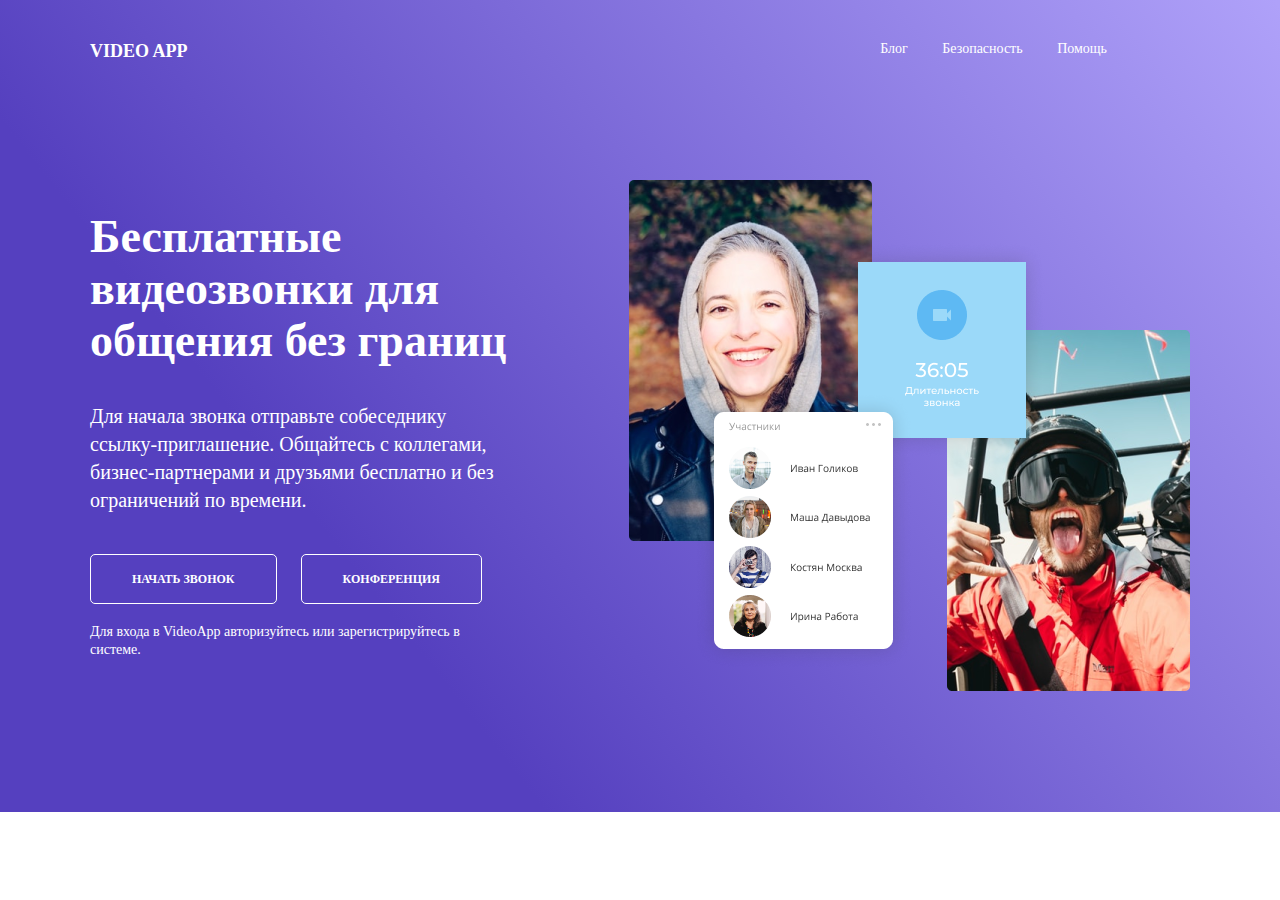
==== Урок 9/index.html @ ec628450 "My first practice project" ====
<!DOCTYPE html>
<html lang="ru">
<head>
    <meta charset="UTF-8">
    <meta http-equiv="X-UA-Compatible" content="IE=edge">
    <meta name="viewport" content="width=device-width, initial-scale=1.0">
    <link rel="stylesheet" href="css/normalize.css">
    <link rel="stylesheet" href="css/styles.css">
    <title>VideoApp</title>
</head>
<body>
    <div class="wrapper">
        <header class="header">
           <div class="container">
                <div class="header__logo">video app</div>
                <nav class="header__nav">
                    <a href="" class="header__item">Блог</a>
                    <a href="" class="header__item">Безопасность</a>
                    <a href="" class="header__item">Помощь</a>
                </nav>
           </div>
        </header>
        <div class="hero">
            <div class="container">
                <div class="hero__text">
                    <h1 class="hero__header">Бесплатные видеозвонки для общения без границ</h1>
                    <p class="hero__description">Для начала звонка отправьте собеседнику ссылку-приглашение. Общайтесь с коллегами, бизнес-партнерами и друзьями бесплатно и без ограничений по времени.</p>
                    <div class="hero__buttons">
                        <a href="#" class="hero__link">начать звонок</a>
                        <a href="#" class="hero__link">конференция</a>
                    </div>
                    <div class="hero__subtext">Для входа в VideoApp авторизуйтесь или зарегистрируйтесь в системе.
                    </div>
                </div>
                <div class="hero__img">
                    <img src="Images/hero-img.png" alt="">
                </div>
            </div>
        </div>
    </div>
    
</body>
</html>
---- Урок 9/css/styles.css ----
* {
    box-sizing: border-box;
    margin: 0;
    padding: 0;
}
.wrapper {
    background: linear-gradient(51.78deg, #5540BF 28.44%, #AFA1F9 99.76%);
    padding-bottom: 121px;
}

.header {
    padding-top: 40px;
    margin-bottom: 118px;
}

.container {
    width: 1100px;
    margin: 0 auto;
}

.header .container {
    padding-right: 83px;
    display: flex;
    justify-content: space-between;
}

.header__logo {
    font-family: 'Montserrat';
    font-style: normal;
    font-weight: 700;
    font-size: 18px;
    line-height: 22px;
    color: #FFFFFF;
    text-transform: uppercase;
}

.header__nav {
    font-family: 'Montserrat';
    font-style: normal;
    font-weight: 500;
    font-size: 14px;
    line-height: 17px;
}

.header__item {
    text-decoration: none;
    color: #FFFFFF;
}

.header__item:not(:last-child) {
    margin-right: 31px;
}

.hero__img {
    width: 561px;
    height: 511px;
}

.hero__img img {
    width: 100%;
    height: 100%;
    object-fit: contain;
}

.hero .container {
    display: flex;
    justify-content: space-between;
}

.hero__text {
    width: 46.4%;
}

.hero__header {
    font-weight: bold;
    font-size: 46px;
    line-height: 52px;
    color: #FFFFFF;
    margin-bottom: 35px;
}

.hero__description {
    max-width: 425px ;
    height: 112px;
    font-family: 'Open Sans';
    font-style: normal;
    font-weight: 400;
    font-size: 20px;
    line-height: 28px;
    color: #FFFFFF;
    margin-bottom: 55px;
}

.hero__link {
    font-weight: 600;
    font-size: 12px;
    line-height: 15px;
    text-transform: uppercase;
    color: white;
    text-decoration: none;
    border: solid 1px white;
    border-radius: 5px;
    padding: 17px 41px;
    margin-bottom: 36px;
}

.hero__link:first-child {
    margin-right: 20px;
}

.hero__link:hover {
    background-color: white;
    color: #5540BF;
}

.hero__buttons {
 margin-bottom: 36px;
}

.hero__subtext {
    font-weight: 400;
    font-size: 14px;
    line-height: 18px;
    color: #FFFFFF;
    max-width: 400px;
}
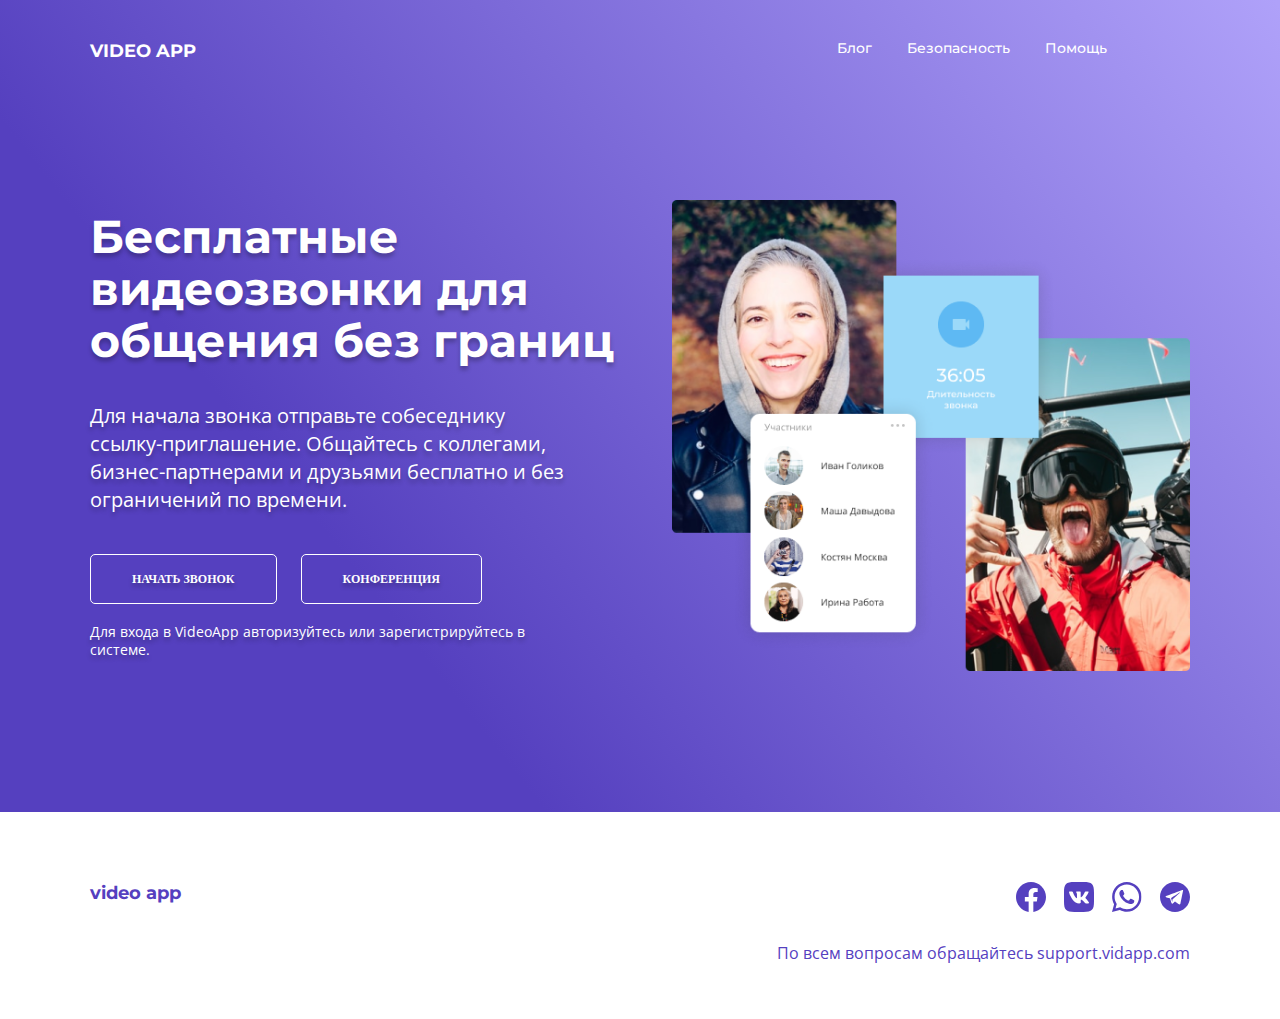
==== commit 27482a21: "the first practice project" ====
--- a/Урок 9/index.html
+++ b/Урок 9/index.html
@@ -4,6 +4,12 @@
     <meta charset="UTF-8">
     <meta http-equiv="X-UA-Compatible" content="IE=edge">
     <meta name="viewport" content="width=device-width, initial-scale=1.0">
+    <link rel="preconnect" href="https://fonts.googleapis.com">
+    <link rel="preconnect" href="https://fonts.gstatic.com" crossorigin>
+    <link href="https://fonts.googleapis.com/css2?family=Open+Sans&display=swap" rel="stylesheet">
+    <link rel="preconnect" href="https://fonts.googleapis.com">
+    <link rel="preconnect" href="https://fonts.gstatic.com" crossorigin>
+    <link href="https://fonts.googleapis.com/css2?family=Montserrat:wght@500;600;700&family=Open+Sans&display=swap" rel="stylesheet">
     <link rel="stylesheet" href="css/normalize.css">
     <link rel="stylesheet" href="css/styles.css">
     <title>VideoApp</title>
@@ -38,6 +44,30 @@
             </div>
         </div>
     </div>
+    <footer class="footer">
+        <div class="footer__container">
+            <div class="footer__logo"> video app </div>
+            <div class="footer__socials">
+                <div class="footer__icons">
+                    <div class="footer__icon">
+                        <img src="Images/facebook.svg" alt="">
+                    </div>
+                    <div class="footer__icon">
+                        <img src="Images/vk.svg" alt="">
+                    </div>
+                    <div class="footer__icon">
+                        <img src="Images/wa.svg" alt="">
+                    </div>
+                    <div class="footer__icon">
+                        <img src="Images/tg.svg" alt="">
+                    </div>
+                </div>
+                    <div class="footer__text">
+                        По всем вопросам обращайтесь support.vidapp.com
+                    </div>
+            </div>
+        </div>
+    </footer>
     
 </body>
 </html>--- a/Урок 9/css/styles.css
+++ b/Урок 9/css/styles.css
@@ -68,19 +68,24 @@
 }
 
 .hero__text {
-    width: 46.4%;
+    text-shadow: 0px 4px 4px rgba(0, 0, 0, 0.25);
+    width: 48.4%;
+    margin-right: 50px;
+    /** Выставил марджин, так как после подключения шрифта текст сдвинулся слишком близко к фото **/
 }
 
 .hero__header {
+    font-family: 'Montserrat';
     font-weight: bold;
     font-size: 46px;
     line-height: 52px;
     color: #FFFFFF;
     margin-bottom: 35px;
+    width: 540px;
 }
 
 .hero__description {
-    max-width: 425px ;
+    max-width: 474px ;
     height: 112px;
     font-family: 'Open Sans';
     font-style: normal;
@@ -118,9 +123,56 @@
 }
 
 .hero__subtext {
+    font-family: 'Open Sans';
+    font-style: normal;
     font-weight: 400;
     font-size: 14px;
     line-height: 18px;
     color: #FFFFFF;
-    max-width: 400px;
+    max-width: 474px;
 }
+
+.footer {
+    padding-top: 70px;
+    padding-bottom: 55px;
+}
+
+.footer__container {
+    width: 1100px;
+    margin: 0 auto;
+}
+
+.footer .footer__container {
+    display: flex;
+    justify-content: space-between;
+}
+
+
+
+.footer__icons {
+    display: flex;
+    margin-bottom: 26px;
+    justify-content: flex-end;
+}
+
+.footer__icon:not(:last-child) {
+    margin-right: 18px;
+}
+
+.footer__text {
+    font-family: 'Open Sans';
+    font-style: normal;
+    font-weight: 400;
+    font-size: 16px;
+    line-height: 22px;
+    color: #5540BF;
+}
+
+.footer__logo {
+    font-family: 'Montserrat';
+    font-style: normal;
+    font-weight: 700;
+    font-size: 18px;
+    line-height: 22px;
+    color: #5540BF;
+}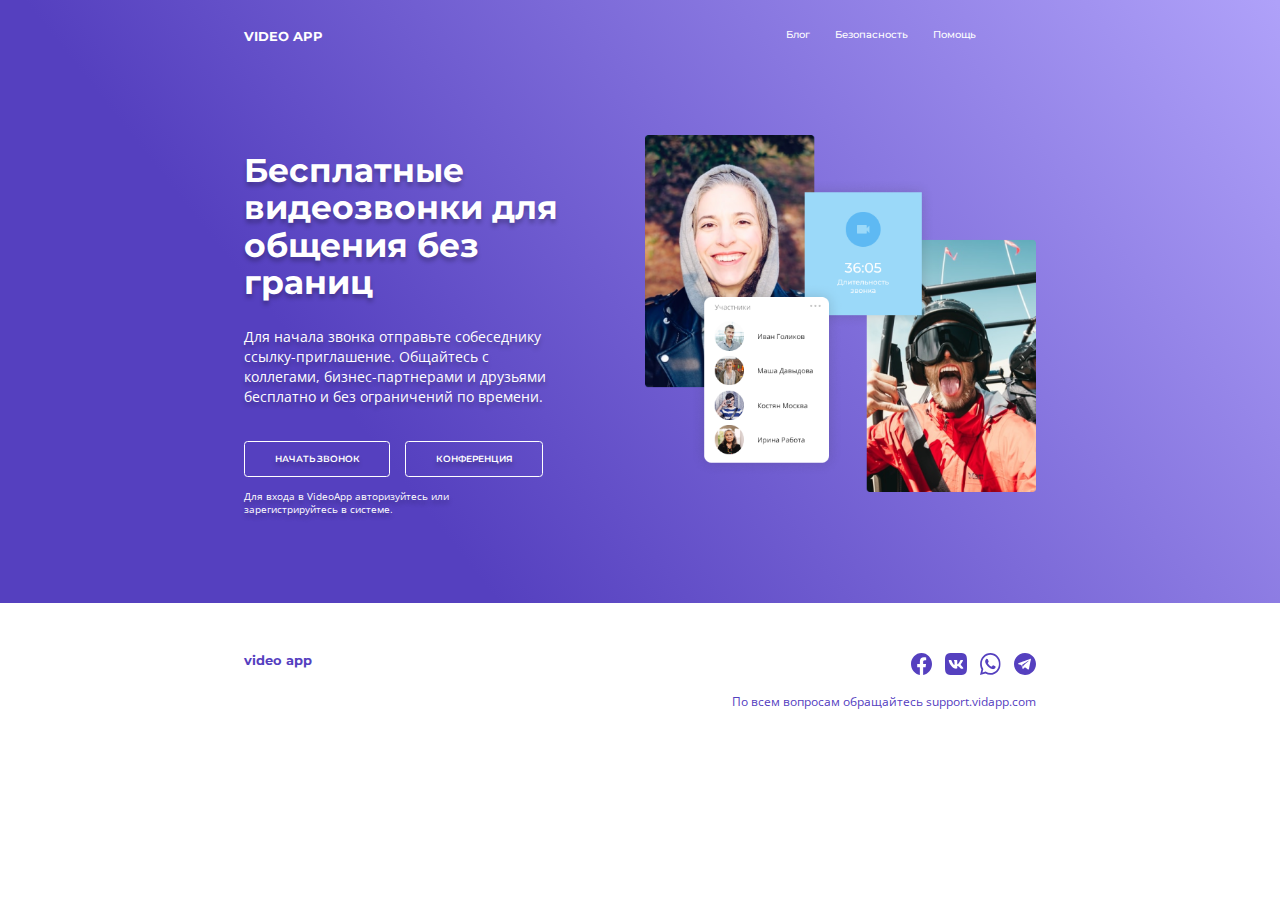
==== commit e1fbd722: "Update! Added mobile version" ====
--- a/Урок 9/index.html
+++ b/Урок 9/index.html
@@ -45,7 +45,7 @@
         </div>
     </div>
     <footer class="footer">
-        <div class="footer__container">
+        <div class="container">
             <div class="footer__logo"> video app </div>
             <div class="footer__socials">
                 <div class="footer__icons">
--- a/Урок 9/css/styles.css
+++ b/Урок 9/css/styles.css
@@ -3,43 +3,137 @@
     margin: 0;
     padding: 0;
 }
+
+html, body {
+    font-size: 62.5%;
+    font-family: Montserrat;
+}
+
+@media (max-width: 108em) {
+    html {
+      font-size: 9px;
+    }
+  }
+  
+  @media (max-width: 105em) {
+    html {
+      font-size: 8.75px;
+    }
+  }
+  
+  @media (max-width: 91.5em) {
+    html {
+      font-size: 7.9px;
+    }
+  }
+  
+  @media (max-width: 91em) {
+    html {
+      font-size: 8.4px;
+    }
+  }
+  
+  @media (max-width: 90em) {
+    html {
+      font-size: 7.9px;
+    }
+  }
+  
+  @media (max-width: 80em) {
+    html {
+      font-size: 7.2px
+    }
+  }
+  
+  @media (max-width: 72em) {
+    html {
+      font-size: 6.5px;
+    }
+  }
+  
+  @media (max-width: 64em) {
+    html {
+      font-size: 5.5px;
+    }
+  }
+  
+  @media (max-width: 48em) {
+    html {
+      font-size: 10px;
+    }
+  }
+  
+  @media (max-width: 44em) {
+    html {
+      font-size: 9px;
+    }
+  }
+  
+  @media (max-width: 38em) {
+    html {
+      font-size: 8px;
+    }
+  }
+  
+  @media (max-width: 34em) {
+    html {
+      font-size: 7px;
+    }
+  }
+  
+  @media (max-width: 30em) {
+    html {
+      font-size: 6px;
+    }
+  }
+  
+  @media (max-width: 26em) {
+    html {
+      font-size: 4.5px;
+    }
+  }
+  
+  @media (max-width: 21em) {
+    html {
+      font-size: 4.4px;
+    }
+  }
+
 .wrapper {
     background: linear-gradient(51.78deg, #5540BF 28.44%, #AFA1F9 99.76%);
-    padding-bottom: 121px;
+    padding-bottom: 12.1rem;
 }
 
 .header {
-    padding-top: 40px;
-    margin-bottom: 118px;
+    padding-top: 4rem;
+    margin-bottom: 11.8rem;
 }
 
 .container {
-    width: 1100px;
+    width: 110rem;
     margin: 0 auto;
 }
 
 .header .container {
-    padding-right: 83px;
+    padding-right: 8.3rem;
     display: flex;
     justify-content: space-between;
 }
 
 .header__logo {
     font-family: 'Montserrat';
-    font-style: normal;
-    font-weight: 700;
-    font-size: 18px;
-    line-height: 22px;
+    font-weight: bold;
+    font-size: 1.8rem;
+    line-height: 122%;
     color: #FFFFFF;
     text-transform: uppercase;
 }
 
 .header__nav {
     font-family: 'Montserrat';
-    font-style: normal;
     font-weight: 500;
-    font-size: 14px;
-    line-height: 17px;
+    font-size: 1.4rem;
+    line-height: 121%;
 }
 
 .header__item {
@@ -48,12 +142,12 @@
 }
 
 .header__item:not(:last-child) {
-    margin-right: 31px;
+    margin-right: 3.1rem;
 }
 
 .hero__img {
-    width: 561px;
-    height: 511px;
+    width: 56.1rem;
+    height: 51.1rem;
 }
 
 .hero__img img {
@@ -69,110 +163,206 @@
 
 .hero__text {
     text-shadow: 0px 4px 4px rgba(0, 0, 0, 0.25);
-    width: 48.4%;
-    margin-right: 50px;
+    width: 47.5%;
+    margin-right: 5rem;
+
     /** Выставил марджин, так как после подключения шрифта текст сдвинулся слишком близко к фото **/
 }
 
 .hero__header {
     font-family: 'Montserrat';
     font-weight: bold;
-    font-size: 46px;
-    line-height: 52px;
-    color: #FFFFFF;
-    margin-bottom: 35px;
-    width: 540px;
+    font-size: 4.6rem;
+    line-height: 113%;
+    color: #FFFFFF;
+    margin-bottom: 3.5rem;
 }
 
 .hero__description {
-    max-width: 474px ;
-    height: 112px;
+    max-width: 42.5rem;
     font-family: 'Open Sans';
-    font-style: normal;
-    font-weight: 400;
-    font-size: 20px;
-    line-height: 28px;
-    color: #FFFFFF;
-    margin-bottom: 55px;
+    font-weight: normal;
+    font-size: 2rem;
+    line-height: 140%;
+    color: #FFFFFF;
+    margin-bottom: 6.5rem;
 }
 
 .hero__link {
     font-weight: 600;
-    font-size: 12px;
-    line-height: 15px;
+    font-size: 1.2rem;
+    line-height: 125%;
     text-transform: uppercase;
     color: white;
     text-decoration: none;
-    border: solid 1px white;
-    border-radius: 5px;
-    padding: 17px 41px;
-    margin-bottom: 36px;
+    border: solid 0.1rem white;
+    border-radius: 0.5rem;
+    padding: 1.7rem 4.1rem;
 }
 
 .hero__link:first-child {
-    margin-right: 20px;
-}
-
-.hero__link:hover {
-    background-color: white;
-    color: #5540BF;
+    margin-right: 2rem;
 }
 
 .hero__buttons {
- margin-bottom: 36px;
+ margin-bottom: 3.5rem;
 }
 
 .hero__subtext {
     font-family: 'Open Sans';
-    font-style: normal;
-    font-weight: 400;
-    font-size: 14px;
-    line-height: 18px;
-    color: #FFFFFF;
-    max-width: 474px;
+    font-weight: normal;
+    font-size: 1.4rem;
+    line-height: 1.8rem;
+    color: #FFFFFF;
+    max-width: 40rem;
 }
 
 .footer {
-    padding-top: 70px;
-    padding-bottom: 55px;
-}
-
-.footer__container {
-    width: 1100px;
-    margin: 0 auto;
-}
-
-.footer .footer__container {
+    padding-top: 7rem;
+    padding-bottom: 5.5rem;
+}
+
+.footer .container {
     display: flex;
     justify-content: space-between;
 }
 
-
+.footer__logo {
+    font-weight: bold;
+    font-size: 1.8rem;
+    line-height: 122%;
+    color: #5540BF;
+}
+
+.footer__icon {
+    width: 3rem;
+    height: 3rem;
+}
+
+.footer__icon img {
+height: 100%;
+width: 100%;
+object-fit: contain;
+}
 
 .footer__icons {
     display: flex;
-    margin-bottom: 26px;
     justify-content: flex-end;
+    margin-bottom: 2.6rem;
 }
 
 .footer__icon:not(:last-child) {
-    margin-right: 18px;
+    margin-right: 1.8rem;
 }
 
 .footer__text {
     font-family: 'Open Sans';
-    font-style: normal;
     font-weight: 400;
-    font-size: 16px;
-    line-height: 22px;
+    font-size: 1.6rem;
+    line-height: 138%;
     color: #5540BF;
 }
 
-.footer__logo {
-    font-family: 'Montserrat';
-    font-style: normal;
-    font-weight: 700;
-    font-size: 18px;
-    line-height: 22px;
-    color: #5540BF;
+@media (min-width: 48em) {
+    .hero__link:hover {
+        background-color: white;
+        color: #5540BF;
+    }
+}
+
+@media (max-width: 48em) {
+    html {
+        font-size: 10px;
+    }
+
+    .wrapper {
+        padding-bottom: 8rem;
+    }
+
+    .container {
+        width: 100%;
+        padding-left: 3rem;
+        padding-right: 3rem;
+    }
+    
+    .header {
+        margin-bottom: 8rem;
+    }
+    .header__nav {
+        display: none;
+    }
+
+    .header__logo {
+        font-size: 2.2rem;
+    }
+
+    .hero .container {
+        flex-direction: column-reverse;
+    }
+
+    .hero__img {
+        width: 27.1rem;
+        height: 25.1rem;
+        margin-bottom: 4rem;
+    }
+
+    .hero__header {
+        font-size: 3rem;
+        margin-bottom: 3.5rem;
+        line-height: 130%;
+    }
+    
+    .hero__text {
+        text-shadow: 0px 4px 4px rgba(0, 0, 0, 0.25);
+        width: 100%;
+    }
+
+    .hero__link {
+        display: block;
+        text-align: center;
+    }
+    .hero__link:first-child {
+        margin-right: 0;
+        margin-bottom: 1.5rem;
+    }
+
+    .hero__subtext {
+        line-height: 140%;
+    }
+    
+    .hero__description {
+        max-width: 42.5rem;
+        font-family: 'Open Sans';
+        font-weight: normal;
+        font-size: 2rem;
+        line-height: 140%;
+        color: #FFFFFF;
+        margin-bottom: 6.5rem;
+    }
+    
+    .hero__buttons {
+     margin-bottom: 3.5rem;
+    }
+
+    .footer__logo {
+        padding-top: .35rem;
+        font-size: 1.8rem;
+        line-height: 122%;
+        color: #5540BF;
+        width: 30rem;
+    }
+
+    .footer__icon:not(:last-child) {
+        margin-right: .6rem;
+}
+
+    .footer__icons {
+        display: flex;
+        justify-content: space-evenly;
+        margin-bottom: 2.6rem;
+}
+
+.footer__text {
+    text-align: center;
+
 }